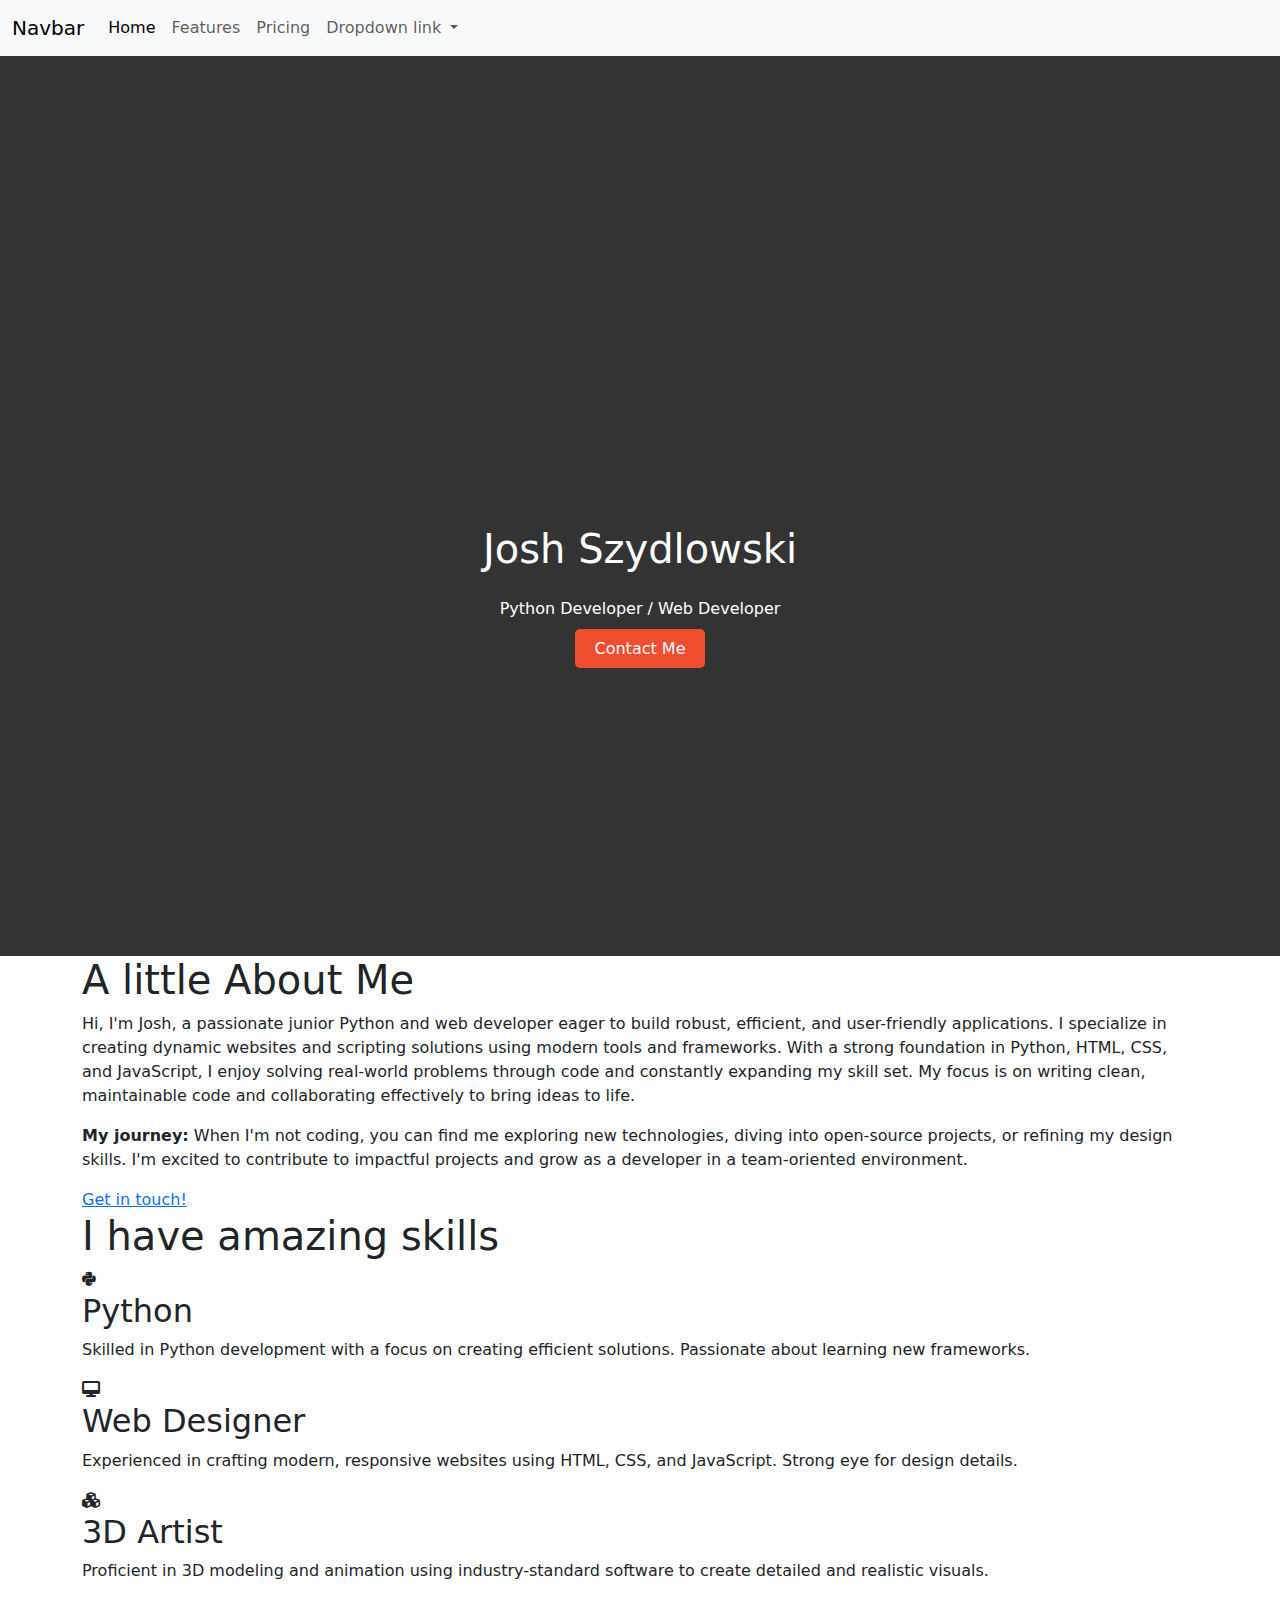
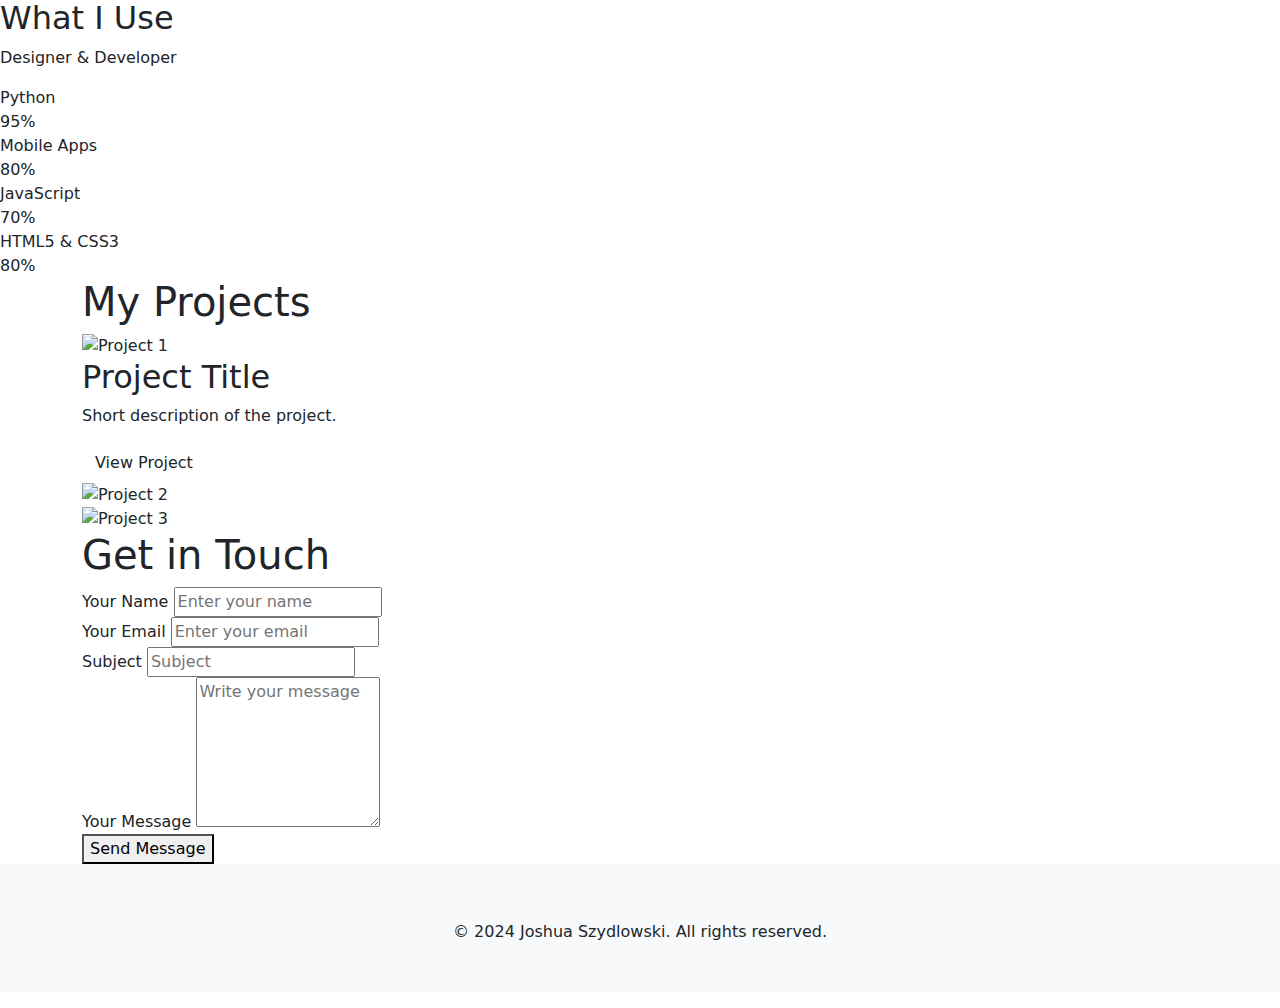
==== index.html @ 2a66fdf3 "Add files via upload" ====
<!DOCTYPE html>
<html lang="en">
<head>
    <meta charset="UTF-8">
    <meta name="viewport" content="width=device-width, initial-scale=1.0">
    <title>My Web Page</title>
    <link rel="stylesheet" href="static/styles/styles.css">
    <link rel="stylesheet" href="https://cdnjs.cloudflare.com/ajax/libs/font-awesome/6.5.0/css/all.min.css">
    <link href="https://cdn.jsdelivr.net/npm/bootstrap@5.3.3/dist/css/bootstrap.min.css" rel="stylesheet" integrity="sha384-QWTKZyjpPEjISv5WaRU9OFeRpok6YctnYmDr5pNlyT2bRjXh0JMhjY6hW+ALEwIH" crossorigin="anonymous">
</head>
<body>

<!-- ========================== 
     Navbar  
=========================== -->

<nav class="navbar navbar-expand-lg bg-body-tertiary">
  <div class="container-fluid">
    <a class="navbar-brand" href="#">Navbar</a>
    <button class="navbar-toggler" type="button" data-bs-toggle="collapse" data-bs-target="#navbarNavDropdown" aria-controls="navbarNavDropdown" aria-expanded="false" aria-label="Toggle navigation">
      <span class="navbar-toggler-icon"></span>
    </button>
    <div class="collapse navbar-collapse" id="navbarNavDropdown">
      <ul class="navbar-nav">
        <li class="nav-item">
          <a class="nav-link active" aria-current="page" href="#">Home</a>
        </li>
        <li class="nav-item">
          <a class="nav-link" href="#">Features</a>
        </li>
        <li class="nav-item">
          <a class="nav-link" href="#">Pricing</a>
        </li>
        <li class="nav-item dropdown">
          <a class="nav-link dropdown-toggle" href="#" role="button" data-bs-toggle="dropdown" aria-expanded="false">
            Dropdown link
          </a>
          <ul class="dropdown-menu">
            <li><a class="dropdown-item" href="#">Action</a></li>
            <li><a class="dropdown-item" href="#">Another action</a></li>
            <li><a class="dropdown-item" href="#">Something else here</a></li>
          </ul>
        </li>
      </ul>
    </div>
  </div>
</nav>


<!-- ========================== 
     HEADER SECTION  
=========================== -->

    <section class="hero" style="background: url('Images/cover_bg_3.jpg') center/cover no-repeat, #333; height: 100vh; display: flex; justify-content: center; align-items: center;">
      <div class="container text-center hero-content" style="z-index: 1;">
          <div class="row justify-content-center">
              <!-- Profile Image -->
              <div class="col-12 col-md-4 mb-4">
                  <div class="profile-image" style="background-image: url('Images/js.jpg'); background-size: cover; background-position: center; width: 150px; height: 150px; border-radius: 50%; margin: 0 auto;"></div>
              </div>
              <!-- Name -->
              <div class="col-12">
                  <h1 class="name" style="color: #fff;">Josh Szydlowski</h1>
              </div>
              <!-- Job Title -->
              <div class="col-12 mt-3">
                  <p class="job-title" style="color: #fff;">Python Developer / Web Developer</p>
              </div>
              <!-- CTA Button -->
              <div class="col-12">
                  <a href="#contact" class="cta-button" style="background-color: #f04d31; color: #fff; padding: 10px 20px; text-decoration: none; border-radius: 5px;">Contact Me</a>
              </div>
          </div>
      </div>
  </section>

<!-- ==========================
     ABOUT ME SECTION  
=========================== -->

<section class="about-section" id="about">
    <div class="container">
        <div class="about-content">
            <h1 class="headline-light">A little <span class="about-span">About</span> Me</h1>
            <p class="about-text">
              Hi, I'm Josh, a passionate junior Python and web developer eager to build robust, efficient, and user-friendly applications. I specialize in creating dynamic websites and scripting solutions using modern tools and frameworks.
              With a strong foundation in Python, HTML, CSS, and JavaScript, I enjoy solving real-world problems through code and constantly expanding my skill set. My focus is on writing clean, maintainable code and collaborating effectively to bring ideas to life.
            </p>
            <p class="about-text">
                <strong>My journey:</strong> When I'm not coding, you can find me exploring new technologies, diving into open-source projects, or refining my design skills. I'm excited to contribute to impactful projects and grow as a developer in a team-oriented environment.
            </p>
            <a href="#contact" class="cta-button">Get in touch!</a>
        </div>
    </div>
</section>


<!-- ==========================
     Skills Section  
=========================== -->

<section class="skills-section" id="skills">
    <div class="container">
      <!-- Headline -->
      <h1 class="headline-dark">I have amazing <span>skills</span></h1>
      <!-- Skill Items -->
      <div class="skills-grid">
        <!-- Skill 1 -->
        <div class="skill-item">
          <div class="icon-circle">
            <i class="fa-brands fa-python"></i>
          </div>
          <h2>Python</h2>
          <p>Skilled in Python development with a focus on creating efficient solutions. Passionate about learning new frameworks.</p>
        </div>
        <!-- Skill 2 -->
        <div class="skill-item">
          <div class="icon-circle">
            <i class="fa fa-desktop"></i>
          </div>
          <h2>Web Designer</h2>
          <p>Experienced in crafting modern, responsive websites using HTML, CSS, and JavaScript. Strong eye for design details.</p>
        </div>
        <!-- Skill 3 -->
        <div class="skill-item">
          <div class="icon-circle">
            <i class="fa fa-cubes"></i>
          </div>
          <h2>3D Artist</h2>
          <p>Proficient in 3D modeling and animation using industry-standard software to create detailed and realistic visuals.</p>
        </div>
      </div>
    </div>
  </section>

<!-- ==========================
     TECHNOLOGIES SECTION  
=========================== -->

<section>
  <div class="technologies-section" id="technologies">
      <h2 class="technologies-header">What I Use</h2>
      <p class="technologies-subheader">Designer & Developer</p>
      <div class="skills-container">
          <div class="skill-row">
              <div class="skill-title">Python</div>
              <div class="skill-bar">
                  <div class="skill-bar-fill" data-percentage="95%"></div>
              </div>
              <div class="skill-percentage">95%</div>
          </div>
          <div class="skill-row">
              <div class="skill-title">Mobile Apps</div>
              <div class="skill-bar">
                  <div class="skill-bar-fill" data-percentage="80%"></div>
              </div>
              <div class="skill-percentage">80%</div>
          </div>
          <div class="skill-row">
              <div class="skill-title">JavaScript</div>
              <div class="skill-bar">
                  <div class="skill-bar-fill" data-percentage="70%"></div>
              </div>
              <div class="skill-percentage">70%</div>
          </div>
          <div class="skill-row">
              <div class="skill-title">HTML5 & CSS3</div>
              <div class="skill-bar">
                  <div class="skill-bar-fill" data-percentage="80%"></div>
              </div>
              <div class="skill-percentage">80%</div>
          </div>
      </div>
  </div>
</section>

<!-- ==========================
     Projects SECTION  
=========================== -->

  <section class="projects-section" id="projects">
    <div class="container">
      <!-- Headline -->
      <h1 class="headline-dark">My <span>Projects</span></h1>
      <!-- Projects Grid -->
      <div class="projects-grid">
        <!-- Project 1 -->
        <div class="project-item">
          <div class="image-wrapper">
            <img src="Images/1.jpg" alt="Project 1">
                <div class="overlay">
                  <h2>Project Title</h2>
                  <p>Short description of the project.</p>
                  <a href="link-to-project" class="btn">View Project</a>
                </div>
          </div>
        </div>
        <!-- Project 2 -->
        <div class="project-item">
          <div class="image-wrapper">
            <img src="Images/2.jpg" alt="Project 2">
          </div>
        </div>
        <!-- Project 3 -->
        <div class="project-item">
          <div class="image-wrapper">
            <img src="Images/3.jpg" alt="Project 3">
          </div>
        </div>
      </div>
    </div>
  </section>

<!-- ==========================
     CONTACT SECTION  
=========================== -->

<section class="contact-section" id="contact">
    <div class="container">
        <h1 class="headline-light contact">Get in <span class="about-span">Touch</span></h1>
        <form action="sendMessage.php" method="POST" class="contact-form">
            <div class="form-group">
                <label for="name">Your Name</label>
                <input type="text" id="name" name="name" placeholder="Enter your name" required>
            </div>

            <div class="form-group">
                <label for="email">Your Email</label>
                <input type="email" id="email" name="email" placeholder="Enter your email" required>
            </div>

            <div class="form-group">
                <label for="subject">Subject</label>
                <input type="text" id="subject" name="subject" placeholder="Subject" required>
            </div>

            <div class="form-group">
                <label for="message">Your Message</label>
                <textarea id="message" name="message" placeholder="Write your message" rows="6" required></textarea>
            </div>

            <button type="submit" class="cta-button">Send Message</button>
        </form>
    </div>
</section>

<!-- ==========================
     Footer SECTION  
=========================== -->

<footer class="bg-light text-dark pt-2">
  <div class="container text-center">
    <p class="pb-5 pt-5">© 2024 Joshua Szydlowski. All rights reserved.</p>
  </div>
</footer>

  <script src="static/js/scroll-trigger.js"></script>
  <script src="static/js/percentage.js"></script>
  <script src="static/js/skills.js"></script>
  <script src="static/js/header.js"></script>
  <script src="https://cdn.jsdelivr.net/npm/bootstrap@5.3.3/dist/js/bootstrap.bundle.min.js" integrity="sha384-YvpcrYf0tY3lHB60NNkmXc5s9fDVZLESaAA55NDzOxhy9GkcIdslK1eN7N6jIeHz" crossorigin="anonymous"></script>
  <script>
    // Hover effect: Show and hide the dropdown on mouse move
    let navbarNav = document.getElementById('navbarNav');
    let timeout;

    navbarNav.addEventListener('mouseenter', function() {
        clearTimeout(timeout);
        navbarNav.classList.add('show');
    });

    navbarNav.addEventListener('mouseleave', function() {
        timeout = setTimeout(function() {
            navbarNav.classList.remove('show');
        }, 2000); // 2 seconds delay before hiding
    });

    
  </script>

</body>
</html>
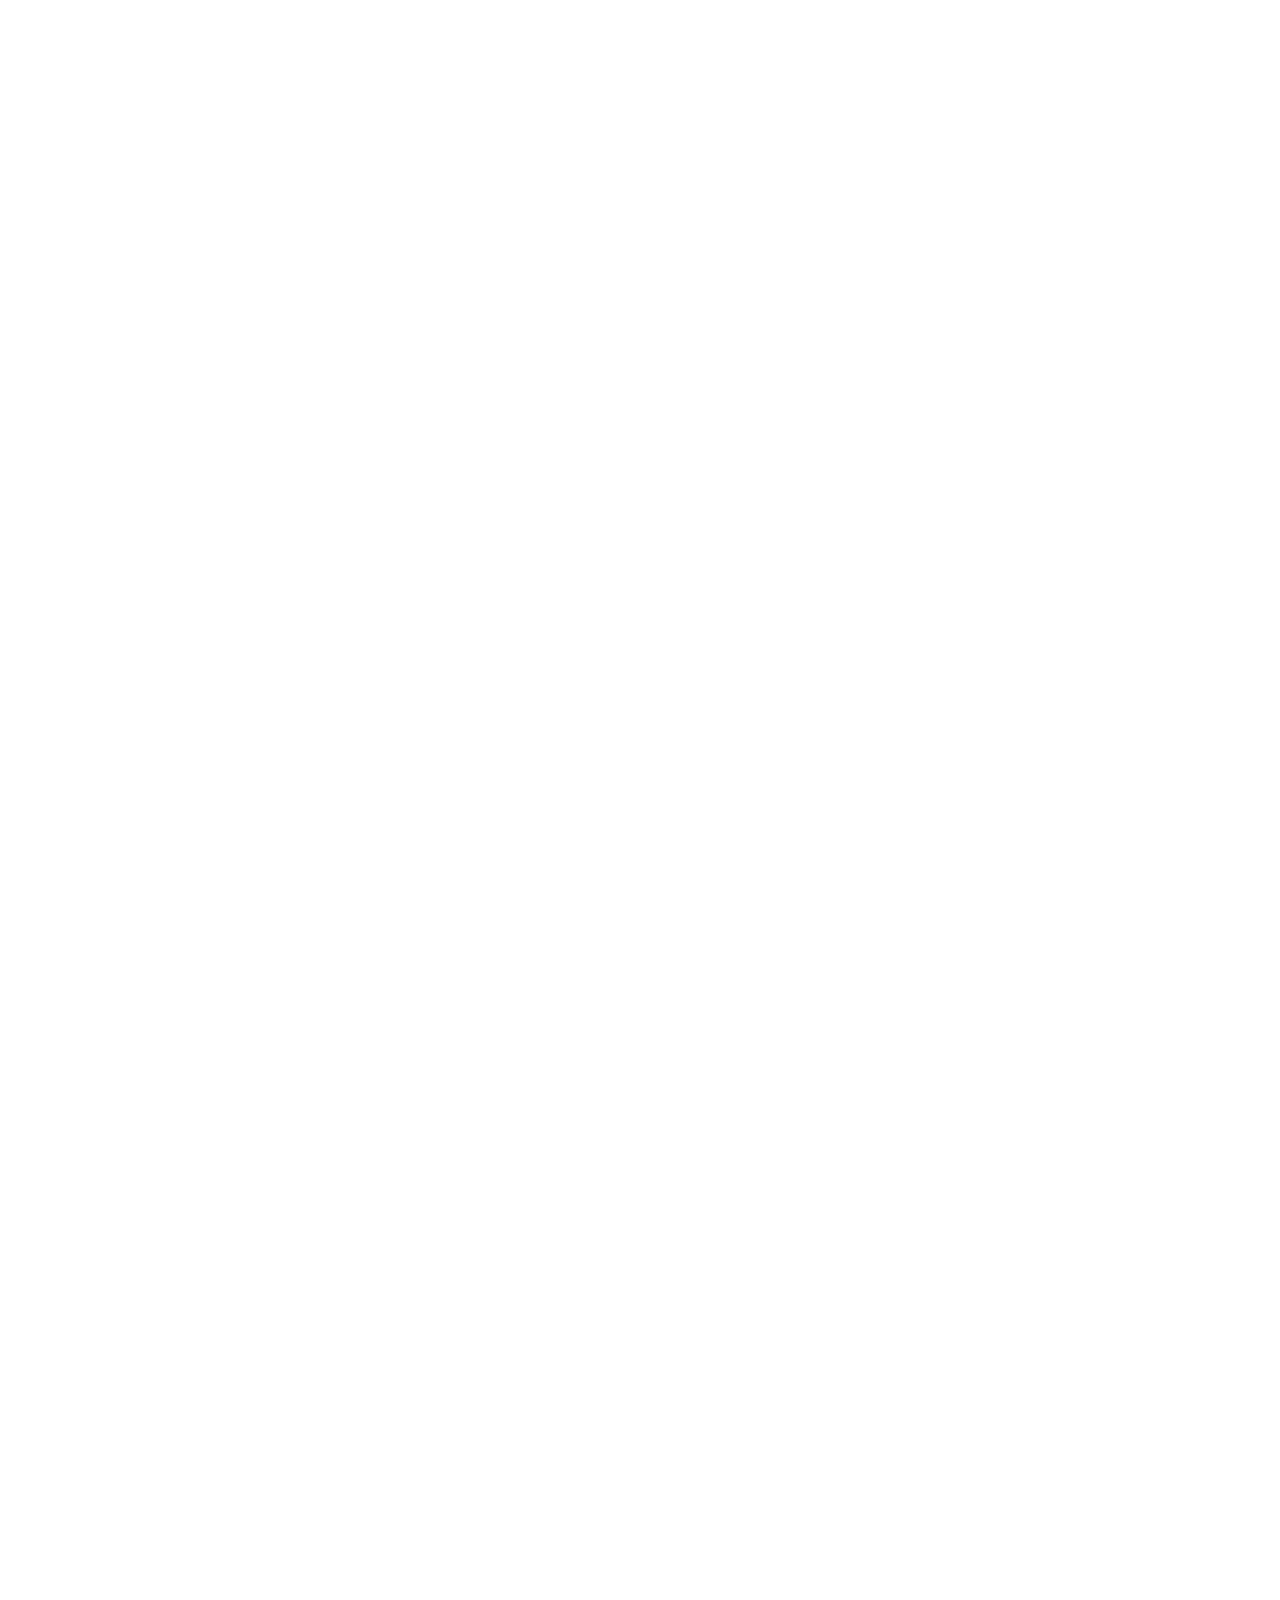
==== commit 7728b551: "Update index.html" ====
--- a/index.html
+++ b/index.html
@@ -187,10 +187,10 @@
         <!-- Project 1 -->
         <div class="project-item">
           <div class="image-wrapper">
-            <img src="Images/1.jpg" alt="Project 1">
+            <img src="Images/1.jpg" alt="Todo List">
                 <div class="overlay">
-                  <h2>Project Title</h2>
-                  <p>Short description of the project.</p>
+                  <h2>Todo List App</h2>
+                  <p>This project is a todo list where you can enter new task that you need to do and helps to stay organized!</p>
                   <a href="link-to-project" class="btn">View Project</a>
                 </div>
           </div>
@@ -199,12 +199,22 @@
         <div class="project-item">
           <div class="image-wrapper">
             <img src="Images/2.jpg" alt="Project 2">
+                <div class="overlay">
+                  <h2>Flashcard App</h2>
+                  <p>Need help learning a new language? This app will help you to study and remember key phases or words.</p>
+                  <a href="link-to-project" class="btn">View Project</a>
+                </div>
           </div>
         </div>
         <!-- Project 3 -->
         <div class="project-item">
           <div class="image-wrapper">
-            <img src="Images/3.jpg" alt="Project 3">
+            <img src="Images/3.jpg" alt="Snake Game">
+                <div class="overlay">
+                  <h2>Snake Game</h2>
+                  <p>This is the classic snake game made in python. Keep track of your highscore and see how far you can make it!</p>
+                  <a href="link-to-project" class="btn">View Project</a>
+                </div>
           </div>
         </div>
       </div>
--- a/static/styles/styles.css
+++ b/static/styles/styles.css
@@ -0,0 +1,706 @@
+/* Basic Reset */
+* {
+  margin: 0;
+  padding: 0;
+  box-sizing: border-box;
+}
+
+body {
+  opacity: 0;
+  transition: opacity 1s ease-in;
+}
+
+body.loaded {
+  opacity: 1;
+}
+
+/* Ensure body and html take the full height of the viewport */
+html,
+body {
+  font-family: Arial, Helvetica, sans-serif;
+  height: 100%;
+  overflow-x: hidden;
+}
+
+html {
+  scroll-behavior: smooth;
+}
+
+.headline-light {
+  color: #ffffff;
+}
+
+.dropdown-menu {
+  position: absolute !important;
+  /* Ensure it overlaps content */
+  top: 100%;
+  /* Place it below the dropdown button */
+  left: 0;
+  z-index: 1050;
+  /* Make sure it is above other content */
+}
+
+.navbar-collapse {
+  position: relative;
+  /* Keep dropdown menu within navbar scope */
+  z-index: 1;
+}
+
+/* Full Height Hero Section */
+.hero {
+  position: relative;
+  height: 100vh;
+  background: url('Images/cover_bg_3.jpg') center/cover no-repeat;
+  display: flex;
+  justify-content: center;
+  align-items: center;
+  color: white;
+  overflow: hidden;
+}
+
+/* Black Transparent Overlay */
+.hero::before {
+  content: "";
+  position: absolute;
+  top: 0;
+  left: 0;
+  width: 100%;
+  height: 100%;
+  background: rgba(0, 0, 0, 0.5);
+  /* Black overlay with transparency */
+}
+
+/* Center the content inside the hero section */
+.hero-content {
+  z-index: 1;
+  text-align: center;
+  color: white;
+  display: flex;
+  flex-direction: column;
+  /* Stack the content vertically */
+  align-items: center;
+  /* Center horizontally */
+  justify-content: center;
+  /* Center vertically */
+}
+
+/* Profile Image Styles */
+.profile-image {
+  width: 150px;
+  height: 150px;
+  background-size: cover;
+  background-position: center;
+  border-radius: 50%;
+  /* Circle image */
+  margin-bottom: 20px;
+  border: 5px solid #ffffff;
+  /* White border around profile pic */
+  box-shadow: 0 4px 15px rgba(0, 0, 0, 0.3);
+  /* Shadow for profile pic */
+  margin: 0 auto;
+  /* Ensure image is centered horizontally */
+}
+
+/* Name Styles */
+.name {
+  font-size: 3rem;
+  font-weight: 700;
+  margin-bottom: 10px;
+}
+
+/* Job Title Styles */
+.job-title {
+  font-size: 1.5rem;
+  font-weight: 400;
+  margin-bottom: 20px;
+}
+
+/* CTA Button */
+.cta-button {
+  background-color: #007bff;
+  color: white;
+  padding: 10px 20px;
+  border-radius: 25px;
+  font-size: 1.25rem;
+  text-decoration: none;
+  transition: background-color 0.3s ease;
+}
+
+.cta-button:hover {
+  background-color: #0056b3;
+}
+
+/* Media Query for Smaller Devices */
+@media (max-width: 768px) {
+  .name {
+    font-size: 2.5rem;
+    /* Slightly smaller name */
+  }
+
+  .job-title {
+    font-size: 1.25rem;
+    /* Slightly smaller job title */
+  }
+
+  .profile-image {
+    width: 120px;
+    height: 120px;
+    /* Smaller profile image for mobile */
+  }
+}
+
+
+/* About Me Section */
+.about-section {
+  background: linear-gradient(135deg, #ED213A, #93291E);
+  color: #fff;
+  padding: 100px 20px;
+  text-align: center;
+}
+
+
+.about-content {
+  opacity: 0;
+  /* Initially hidden */
+  transform: translateY(20px);
+  /* Move slightly downward */
+  transition: opacity 1.5s ease, transform 1.5s ease;
+  /* Smooth animation */
+}
+
+.about-content.visible {
+  opacity: 1;
+  /* Fully visible */
+  transform: translateY(0);
+  /* Reset position */
+}
+
+.headline {
+  font-size: 40px;
+  font-weight: bold;
+  margin-bottom: 20px;
+  position: relative;
+}
+
+.about-span {
+  color: #ffd700;
+  font-style: italic;
+}
+
+.about-text {
+  font-size: 18px;
+  line-height: 1.8;
+  margin-top: 15px;
+}
+
+.cta-button {
+  display: inline-block;
+  margin-top: 30px;
+  padding: 12px 25px;
+  font-size: 16px;
+  color: #fff;
+  background: #ffd700;
+  text-decoration: none;
+  border-radius: 5px;
+  box-shadow: 0 4px 8px rgba(0, 0, 0, 0.2);
+  transition: background-color 0.3s, transform 0.3s;
+}
+
+.cta-button:hover {
+  background: #ffbb33;
+  transform: translateY(-3px);
+}
+
+/* Responsive Design */
+@media (max-width: 768px) {
+  .headline {
+    font-size: 32px;
+  }
+
+  .about-text {
+    font-size: 16px;
+  }
+
+  .cta-button {
+    font-size: 14px;
+  }
+}
+
+/* Skills Section */
+.skills-section {
+  background-color: #f9f9f9;
+  padding: 70px 20px;
+  /* Increased top/bottom padding to make it bigger */
+  text-align: center;
+}
+
+/* Headline */
+.headline-dark {
+  font-size: 48px;
+  /* Increased headline size */
+  color: #333;
+  margin-bottom: 40px;
+  position: relative;
+  padding-bottom: 20px;
+}
+
+/* Skills Grid */
+.skills-grid {
+  display: flex;
+  justify-content: space-between;
+  /* Even spacing between items */
+  align-items: center;
+  /* Align items vertically */
+  gap: 60px;
+  /* Increased spacing between items */
+  flex-wrap: wrap;
+  /* Enable wrapping for small screens */
+}
+
+.skill-item {
+  flex: 1;
+  /* Allow items to adjust size evenly */
+  max-width: 350px;
+  /* Increased size for larger screens */
+  text-align: center;
+}
+
+.icon-circle {
+  width: 200px;
+  /* Increased circle size */
+  height: 200px;
+  /* Increased circle size */
+  margin: 0 auto 30px auto;
+  /* Increased space below circle */
+  border: 3px solid #d9534f;
+  /* Circle border color */
+  border-radius: 50%;
+  display: flex;
+  justify-content: center;
+  align-items: center;
+  transition: all 0.3s ease;
+  /* Smooth transition for hover effect */
+}
+
+.icon-circle i {
+  font-size: 60px;
+  /* Increased icon size */
+  color: #d9534f;
+  /* Icon color */
+  transition: transform 0.3s ease;
+  /* Smooth zoom transition */
+}
+
+/* Hover Effect */
+.icon-circle:hover {
+  background-color: #d9534f;
+  /* Change background to reddish */
+  border-color: #d9534f;
+  /* Ensure border matches */
+}
+
+.icon-circle:hover i {
+  transform: scale(1.2);
+  /* Zoom icon */
+  color: #fff;
+  /* Change icon color to white */
+}
+
+.skill-item h2 {
+  font-size: 30px;
+  /* Increased font size for headings */
+  margin-bottom: 20px;
+  /* Increased space below heading */
+  color: #333;
+}
+
+.skill-item p {
+  font-size: 18px;
+  /* Increased font size for paragraph */
+  color: #666;
+  line-height: 1.6;
+  max-width: 320px;
+  /* Constrain text width for readability */
+  margin: 0 auto;
+}
+
+/* Default state before animation */
+.skills-grid {
+  opacity: 0;
+  transform: translateY(50px);
+  transition: all 0.6s ease-out;
+}
+
+.skill-item {
+  opacity: 0;
+  transform: scale(0.8);
+  transition: all 0.5s ease-out;
+}
+
+/* Active state for animation */
+.skills-grid.visible {
+  opacity: 1;
+  transform: translateY(0);
+}
+
+.skill-item.visible {
+  opacity: 1;
+  transform: scale(1);
+}
+
+/* Responsive Behavior */
+@media (max-width: 768px) {
+  .skills-section {
+    padding: 80px 20px;
+    /* Reduced padding on small screens */
+  }
+
+  .skills-grid {
+    flex-direction: column;
+    /* Stack items vertically */
+    gap: 40px;
+  }
+
+  .skill-item {
+    max-width: 100%;
+    /* Full width on smaller screens */
+  }
+
+  .icon-circle {
+    width: 150px;
+    /* Reduced size of icon circle */
+    height: 150px;
+    /* Reduced size of icon circle */
+  }
+
+  .icon-circle i {
+    font-size: 40px;
+    /* Reduced icon size */
+  }
+}
+
+@media (min-width: 1200px) {
+  .skills-grid {
+    gap: 100px;
+    /* Increase spacing on large screens */
+  }
+}
+
+/* ==========================
+     TECHNOLOGIES SECTION  
+=========================== */
+.technologies-section {
+  width: 100%;
+  padding: 70px 15px;
+  background: linear-gradient(135deg, #ED213A, #93291E);
+  color: white;
+  text-align: center;
+}
+
+.technologies-header {
+  font-family: "Arial", sans-serif;
+  font-size: 2rem;
+  font-weight: bold;
+  text-transform: uppercase;
+  margin-bottom: 20px;
+  color: #ffffff;
+}
+
+.technologies-subheader {
+  font-size: 1rem;
+  font-weight: 300;
+  color: #ffd1d1;
+  margin-bottom: 30px;
+}
+
+.skills-container {
+  max-width: 900px;
+  margin: 0 auto;
+  padding: 0 10px;
+}
+
+.skill-row {
+  display: flex;
+  flex-wrap: wrap;
+  justify-content: space-between;
+  align-items: center;
+  margin-bottom: 20px;
+}
+
+.skill-title {
+  flex: 1 1 100%;
+  /* Full width for smaller screens */
+  font-size: 1rem;
+  text-align: left;
+  margin-bottom: 5px;
+}
+
+.skill-bar {
+  flex: 1 1 100%;
+  height: 10px;
+  background-color: #333;
+  border-radius: 5px;
+  overflow: hidden;
+  margin: 0 0 10px;
+}
+
+.skill-bar-fill {
+  height: 100%;
+  background-color: yellow;
+  /* Yellow bars */
+  width: 0;
+  /* Initially set to 0 for animation */
+  border-radius: 5px;
+  transition: width 1s ease;
+  /* Smooth animation */
+}
+
+.skill-percentage {
+  flex: 1 1 100%;
+  text-align: right;
+  font-size: 0.9rem;
+  margin-top: -5px;
+}
+
+@media (max-width: 768px) {
+  .technologies-header {
+    font-size: 1.8rem;
+  }
+
+  .technologies-subheader {
+    font-size: 0.9rem;
+  }
+
+  .skill-title,
+  .skill-percentage {
+    font-size: 0.9rem;
+  }
+}
+
+@media (max-width: 480px) {
+  .technologies-header {
+    font-size: 1.5rem;
+  }
+
+  .technologies-subheader {
+    font-size: 0.8rem;
+  }
+
+  .skills-container {
+    padding: 0 5px;
+  }
+
+  .skill-title,
+  .skill-percentage {
+    font-size: 0.8rem;
+  }
+
+  .skill-row {
+    margin-bottom: 15px;
+  }
+}
+
+/* General Section Styling */
+.projects-section {
+  padding: 0;
+  background-color: #f9f9f9;
+  text-align: center;
+  overflow: hidden;
+  margin-top: 0;
+  position: relative;
+  padding-top: 25px;
+  padding-bottom: 150px;
+}
+
+/* Section Headline */
+.projects-section .headline {
+  font-size: 3rem;
+  margin-bottom: 50px;
+  color: #333;
+}
+
+.projects-section .headline span {
+  color: #d9534f;
+}
+
+/* Projects Grid */
+.projects-grid {
+  display: flex;
+  justify-content: space-between;
+  gap: 0;
+  margin: 0;
+  padding: 0;
+  position: relative;
+  width: 100%;
+}
+
+/* Project Item Styling */
+.project-item {
+  flex: 1 1 33.333%;
+  height: 400px;
+  margin: 0;
+  overflow: hidden;
+  position: relative;
+}
+
+/* Image Wrapper */
+.image-wrapper {
+  position: relative;
+  width: 100%;
+  height: 100%;
+  overflow: hidden;
+  border-radius: 5px;
+}
+
+/* Image Styling */
+.image-wrapper img {
+  position: absolute;
+  top: 0;
+  left: 0;
+  width: 100%;
+  height: 100%;
+  object-fit: cover;
+  transition: transform 0.5s ease;
+}
+
+/* Overlay */
+.overlay {
+  position: absolute;
+  top: 0;
+  left: 0;
+  width: 100%;
+  height: 100%;
+  background: rgba(0, 0, 0, 0.5);
+  /* Dark overlay */
+  color: white;
+  opacity: 0;
+  display: flex;
+  justify-content: center;
+  align-items: center;
+  flex-direction: column;
+  text-align: center;
+  transition: opacity 0.3s ease;
+}
+
+.overlay h2 {
+  margin: 10px 0;
+  font-size: 1.5rem;
+}
+
+.overlay p {
+  margin: 10px 0;
+}
+
+.overlay .btn {
+  padding: 10px 20px;
+  background-color: #d9534f;
+  color: white;
+  text-decoration: none;
+  border-radius: 5px;
+  margin-top: 10px;
+}
+
+/* Hover Effect for Image */
+.project-item:hover .image-wrapper img {
+  transform: scale(1.1);
+}
+
+.project-item:hover .overlay {
+  opacity: 1;
+  /* Show overlay on hover */
+}
+
+/* Responsive Design for Medium Screens */
+@media screen and (max-width: 768px) {
+  .projects-grid {
+    flex-wrap: wrap;
+  }
+
+  .project-item {
+    flex: 1 1 100%;
+    height: 300px;
+  }
+}
+
+/* Responsive Design for Small Screens */
+@media screen and (max-width: 480px) {
+  .projects-grid {
+    flex-wrap: wrap;
+  }
+
+  .project-item {
+    flex: 1 1 100%;
+    height: 250px;
+  }
+}
+
+/* ==========================
+     CONTACT SECTION  
+=========================== */
+.contact-section {
+  padding: 60px 0;
+  background: linear-gradient(135deg, #ED213A, #93291E);
+  text-align: center;
+}
+
+.contact-section .headline-dark {
+  font-size: 2.5rem;
+  margin-bottom: 30px;
+  color: #333;
+}
+
+.contact-form {
+  max-width: 600px;
+  margin: 0 auto;
+  background: #fff;
+  padding: 40px;
+  box-shadow: 0 4px 8px rgba(0, 0, 0, 0.1);
+  border-radius: 8px;
+}
+
+.contact-form .form-group {
+  margin-bottom: 20px;
+  text-align: left;
+}
+
+.contact-form label {
+  display: block;
+  font-size: 1rem;
+  margin-bottom: 8px;
+  color: #333;
+}
+
+.contact-form input,
+.contact-form textarea {
+  width: 100%;
+  padding: 10px;
+  font-size: 1rem;
+  border: 1px solid #ddd;
+  border-radius: 5px;
+  box-sizing: border-box;
+}
+
+.contact-form input:focus,
+.contact-form textarea:focus {
+  border-color: #d9534f;
+  outline: none;
+}
+
+.contact-form button {
+  background-color: #d9534f;
+  color: #fff;
+  padding: 15px 30px;
+  border: none;
+  border-radius: 5px;
+  font-size: 1rem;
+  cursor: pointer;
+  transition: background-color 0.3s;
+}
+
+.contact-form button:hover {
+  background-color: #c9302c;
+}
+
+footer {
+  margin: 0;
+}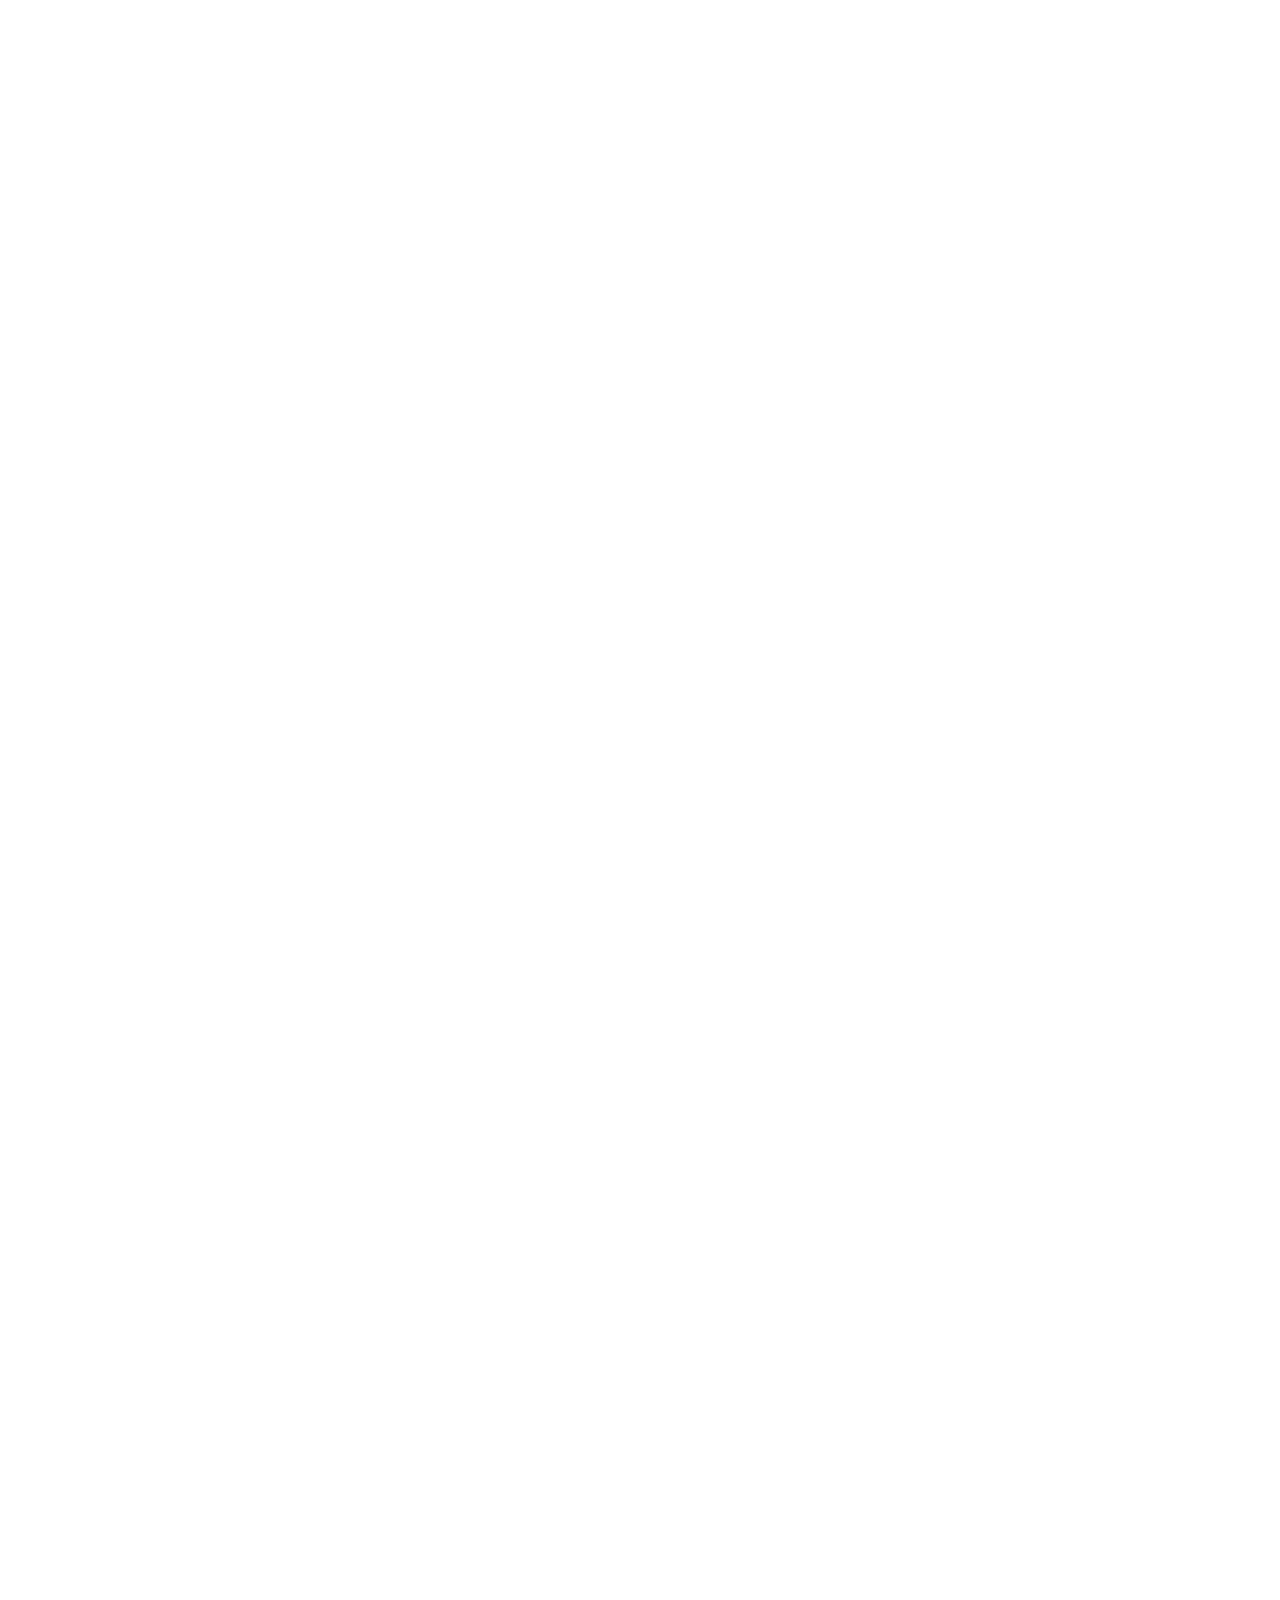
==== commit 6e9533ab: "update" ====
--- a/index.html
+++ b/index.html
@@ -14,32 +14,31 @@
      Navbar  
 =========================== -->
 
-<nav class="navbar navbar-expand-lg bg-body-tertiary">
+<nav class="navbar navbar-expand-lg bg-body-tertiary sticky-top shadow">
   <div class="container-fluid">
-    <a class="navbar-brand" href="#">Navbar</a>
+    <a class="navbar-brand" href="#"><svg xmlns="http://www.w3.org/2000/svg" width="40" height="32" class="d-block my-1" viewBox="0 0 118 94" role="img"><title>Bootstrap</title><path fill-rule="evenodd" clip-rule="evenodd" d="M24.509 0c-6.733 0-11.715 5.893-11.492 12.284.214 6.14-.064 14.092-2.066 20.577C8.943 39.365 5.547 43.485 0 44.014v5.972c5.547.529 8.943 4.649 10.951 11.153 2.002 6.485 2.28 14.437 2.066 20.577C12.794 88.106 17.776 94 24.51 94H93.5c6.733 0 11.714-5.893 11.491-12.284-.214-6.14.064-14.092 2.066-20.577 2.009-6.504 5.396-10.624 10.943-11.153v-5.972c-5.547-.529-8.934-4.649-10.943-11.153-2.002-6.484-2.28-14.437-2.066-20.577C105.214 5.894 100.233 0 93.5 0H24.508zM80 57.863C80 66.663 73.436 72 62.543 72H44a2 2 0 01-2-2V24a2 2 0 012-2h18.437c9.083 0 15.044 4.92 15.044 12.474 0 5.302-4.01 10.049-9.119 10.88v.277C75.317 46.394 80 51.21 80 57.863zM60.521 28.34H49.948v14.934h8.905c6.884 0 10.68-2.772 10.68-7.727 0-4.643-3.264-7.207-9.012-7.207zM49.948 49.2v16.458H60.91c7.167 0 10.964-2.876 10.964-8.281 0-5.406-3.903-8.178-11.425-8.178H49.948z" fill="currentColor"></path></svg></a>
     <button class="navbar-toggler" type="button" data-bs-toggle="collapse" data-bs-target="#navbarNavDropdown" aria-controls="navbarNavDropdown" aria-expanded="false" aria-label="Toggle navigation">
       <span class="navbar-toggler-icon"></span>
     </button>
     <div class="collapse navbar-collapse" id="navbarNavDropdown">
       <ul class="navbar-nav">
         <li class="nav-item">
-          <a class="nav-link active" aria-current="page" href="#">Home</a>
-        </li>
-        <li class="nav-item">
-          <a class="nav-link" href="#">Features</a>
-        </li>
-        <li class="nav-item">
-          <a class="nav-link" href="#">Pricing</a>
-        </li>
-        <li class="nav-item dropdown">
-          <a class="nav-link dropdown-toggle" href="#" role="button" data-bs-toggle="dropdown" aria-expanded="false">
-            Dropdown link
-          </a>
-          <ul class="dropdown-menu">
-            <li><a class="dropdown-item" href="#">Action</a></li>
-            <li><a class="dropdown-item" href="#">Another action</a></li>
-            <li><a class="dropdown-item" href="#">Something else here</a></li>
-          </ul>
+          <a class="nav-link active" aria-current="page" href="#home">Home</a>
+        </li>
+        <li class="nav-item">
+          <a class="nav-link" href="#about">About</a>
+        </li>
+        <li class="nav-item">
+          <a class="nav-link" href="#skills">Skills</a>
+        </li>
+        <li class="nav-item">
+          <a class="nav-link" href="#technologies">Technologies</a>
+        </li>
+        <li class="nav-item">
+          <a class="nav-link" href="#projects">Projects</a>
+        </li>
+        <li class="nav-item">
+          <a class="nav-link" href="#contact">Contact</a>
         </li>
       </ul>
     </div>
@@ -51,7 +50,7 @@
      HEADER SECTION  
 =========================== -->
 
-    <section class="hero" style="background: url('Images/cover_bg_3.jpg') center/cover no-repeat, #333; height: 100vh; display: flex; justify-content: center; align-items: center;">
+    <section id="home" class="hero" style="background: url('Images/cover_bg_3.jpg') center/cover no-repeat, #333; height: 100vh; display: flex; justify-content: center; align-items: center;">
       <div class="container text-center hero-content" style="z-index: 1;">
           <div class="row justify-content-center">
               <!-- Profile Image -->
@@ -177,7 +176,6 @@
 <!-- ==========================
      Projects SECTION  
 =========================== -->
-
   <section class="projects-section" id="projects">
     <div class="container">
       <!-- Headline -->
@@ -264,29 +262,8 @@
   </div>
 </footer>
 
-  <script src="static/js/scroll-trigger.js"></script>
-  <script src="static/js/percentage.js"></script>
-  <script src="static/js/skills.js"></script>
-  <script src="static/js/header.js"></script>
   <script src="https://cdn.jsdelivr.net/npm/bootstrap@5.3.3/dist/js/bootstrap.bundle.min.js" integrity="sha384-YvpcrYf0tY3lHB60NNkmXc5s9fDVZLESaAA55NDzOxhy9GkcIdslK1eN7N6jIeHz" crossorigin="anonymous"></script>
-  <script>
-    // Hover effect: Show and hide the dropdown on mouse move
-    let navbarNav = document.getElementById('navbarNav');
-    let timeout;
-
-    navbarNav.addEventListener('mouseenter', function() {
-        clearTimeout(timeout);
-        navbarNav.classList.add('show');
-    });
-
-    navbarNav.addEventListener('mouseleave', function() {
-        timeout = setTimeout(function() {
-            navbarNav.classList.remove('show');
-        }, 2000); // 2 seconds delay before hiding
-    });
-
-    
-  </script>
+  <script src="static/js/animation-loader.js"> </script>
 
 </body>
-</html>+</html>
--- a/static/styles/styles.css
+++ b/static/styles/styles.css
@@ -45,6 +45,8 @@
   /* Keep dropdown menu within navbar scope */
   z-index: 1;
 }
+
+
 
 /* Full Height Hero Section */
 .hero {
@@ -541,6 +543,15 @@
   margin: 0;
   overflow: hidden;
   position: relative;
+  opacity: 0;
+  transform: translateY(20px);
+  transition: opacity 0.6s ease-out, transform 0.6s ease-out;
+}
+
+/* Final State After Animation */
+.project-item.animate {
+  opacity: 1;
+  transform: translateY(0);
 }
 
 /* Image Wrapper */
@@ -656,6 +667,15 @@
   padding: 40px;
   box-shadow: 0 4px 8px rgba(0, 0, 0, 0.1);
   border-radius: 8px;
+  opacity: 0;
+  transform: translateY(50px);
+  transition: opacity 0.6s ease-out, transform 0.6s ease-out;
+}
+
+/* Final State After Animation */
+.contact-form.animate {
+  opacity: 1;
+  transform: translateY(0);
 }
 
 .contact-form .form-group {
